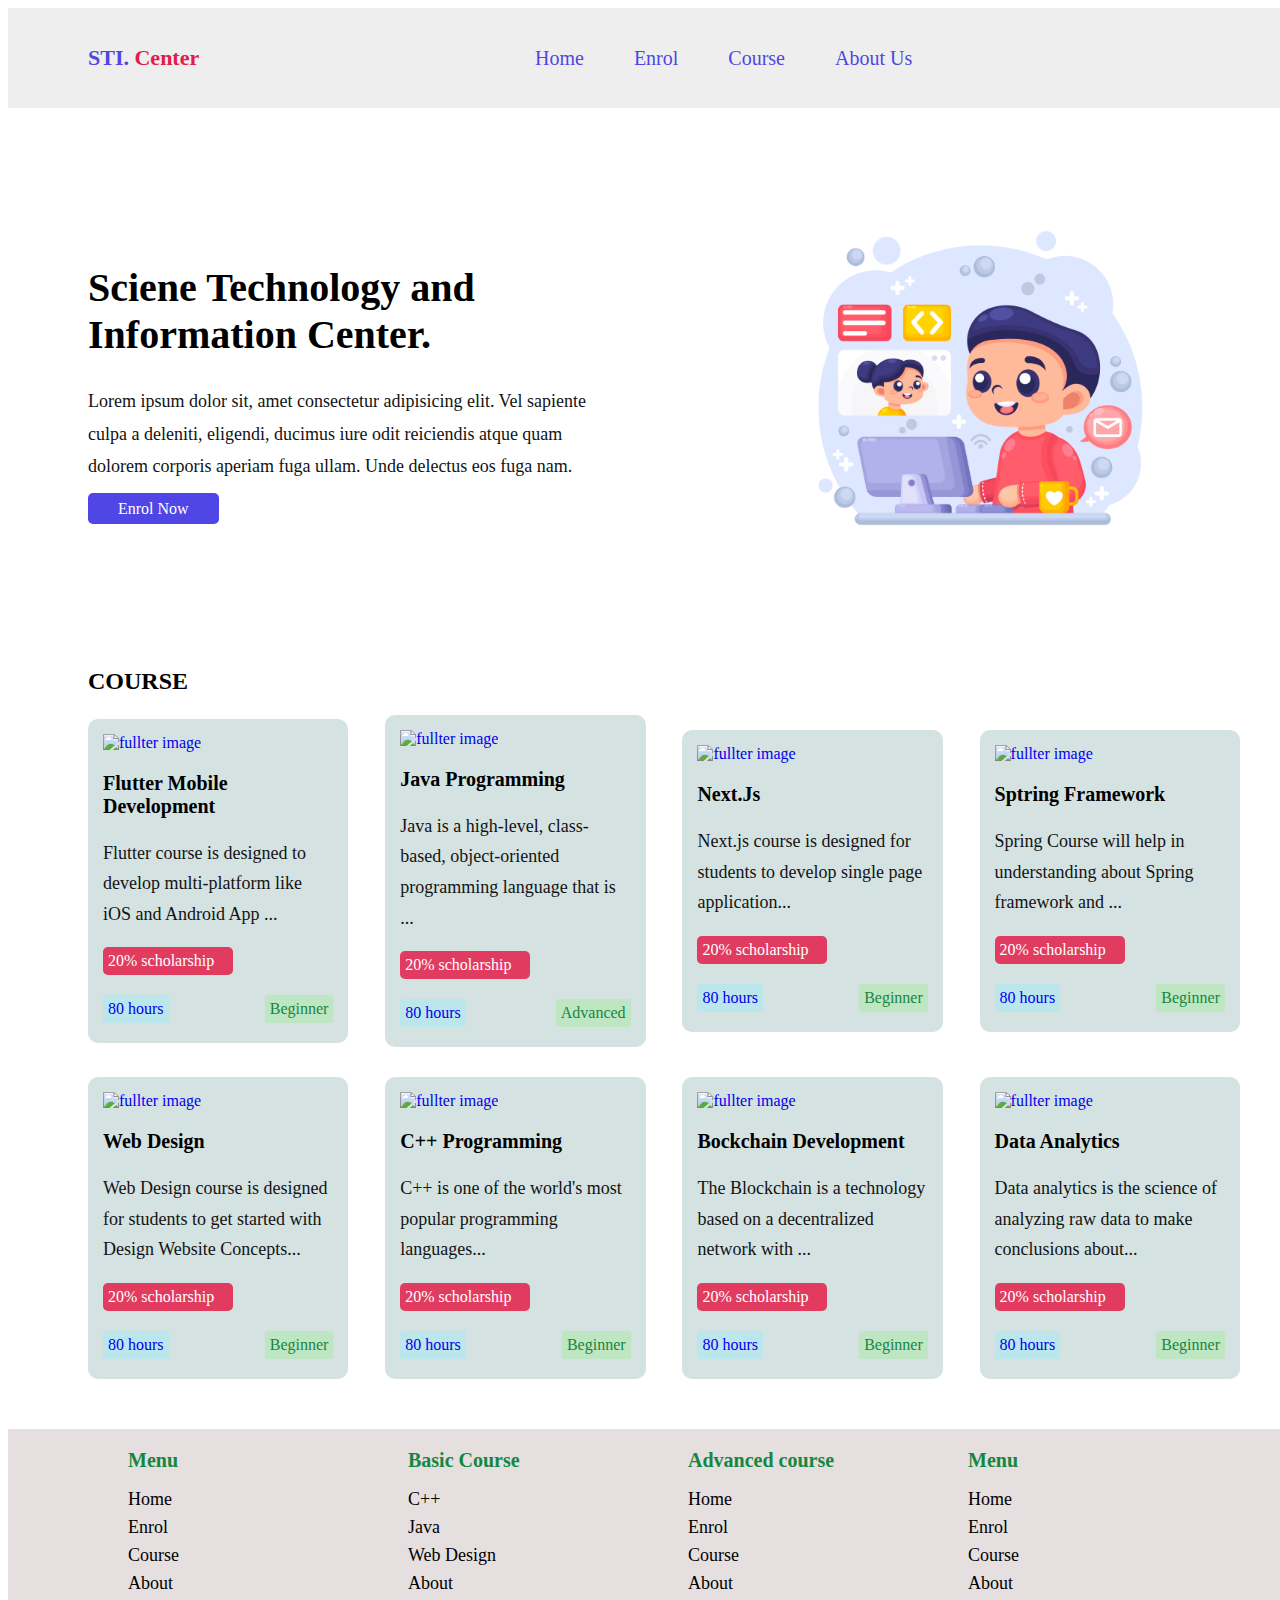
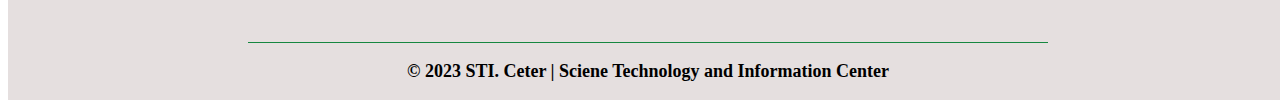
==== index.html @ 6ec13cc1 "first commit" ====
<!DOCTYPE html>
<html lang="en">
<head>
    <meta charset="UTF-8">
    <meta name="viewport" content="width=device-width, initial-scale=1.0">
    <title>Home</title>
    <link rel="stylesheet" href="style.css">
    <!-- link cdn font awesome -->
    <link rel="stylesheet" href="https://cdnjs.cloudflare.com/ajax/libs/font-awesome/6.5.1/css/all.min.css" integrity="sha512-DTOQO9RWCH3ppGqcWaEA1BIZOC6xxalwEsw9c2QQeAIftl+Vegovlnee1c9QX4TctnWMn13TZye+giMm8e2LwA==" crossorigin="anonymous" referrerpolicy="no-referrer" />
    
</head>
<body>
    <!-- Header start -->
    <header>
        <section class="nav-container">
            <div class="logo">STI. <span>Center</span></div>
            <div class="navbar">
                <nav>
                    <ul>
                        <li>
                            <a href="">Home</a>
                        </li>
                        <li>
                            <a href="">Enrol</a>
                        </li>
                        <li>
                            <a href="">Course</a>
                        </li>
                        <li>
                            <a href="">About Us</a>
                        </li>
                    </ul>
                </nav>
            </div>
            <div class="acc">
                <span><i class="fa-solid fa-user"></i></span>
            </div>
        </section>
    </header>
    <!-- Header end -->
   
    <!-- Main start -->
    <main>
        <section class="hero-section">
            <div class="content">
                <h1>Sciene Technology and Information Center.</h1>
                <p>Lorem ipsum dolor sit, amet consectetur adipisicing elit. Vel sapiente culpa a deleniti, eligendi, ducimus iure odit reiciendis atque quam dolorem corporis aperiam fuga ullam. Unde delectus eos fuga nam.</p>
                <a href="#">Enrol Now</a>
            </div>
            <div class="img">
                <img src="./Images/hero1.jpg" alt="Hero image">
            </div>
        </section>

        <section class="course">
            <h2>COURSE</h2>
            <div class="box-container">
                <a href="#" class="box">
                    <img src="https://api.istad.co/media/image/899bac49-e47c-406c-abb2-30ad0b498f88.png" alt="fullter image">
                    <h3>flutter mobile development</h3>
                    <p>Flutter course is designed to develop multi-platform like iOS and Android App ...</p>
                    <div class="discount">20% scholarship</div>
                    <div class="buttom">
                        <span class="hour">80 hours</span>
                        <span class="level">Beginner</span>
                    </div>
                </a>

                <a href="#" class="box">
                    <img src="https://api.istad.co/media/image/b0b3f26d-4d21-45c6-9ed4-8e1f9f11e534.png" alt="fullter image">
                    <h3>Java programming</h3>
                    <p>Java is a high-level, class-based, object-oriented programming language that is ...</p>
                    <div class="discount">20% scholarship</div>
                    <div class="buttom">
                        <span class="hour">80 hours</span>
                        <span class="level">Advanced</span>
                    </div>
                </a>

                <a href="#" class="box">
                    <img src="https://api.istad.co/media/image/dea9d967-e99e-49f3-a999-5b710dd5daf3.png" alt="fullter image">
                    <h3>Next.js</h3>
                    <p>Next.js course is designed for students to develop single page application...</p>
                    <div class="discount">20% scholarship</div>
                    <div class="buttom">
                        <span class="hour">80 hours</span>
                        <span class="level">Beginner</span>
                    </div>
                </a>

                <a href="#" class="box">
                    <img src="https://api.istad.co/media/image/c8c41751-3bc0-4f07-9658-7d95efbae692.png" alt="fullter image">
                    <h3>Sptring Framework</h3>
                    <p>Spring Course will help in understanding about Spring framework and ...</p>
                    <div class="discount">20% scholarship</div>
                    <div class="buttom">
                        <span class="hour">80 hours</span>
                        <span class="level">Beginner</span>
                    </div>
                </a>

                <a href="#" class="box">
                    <img src="https://api.istad.co/media/image/3a3d2bf2-670b-4f2f-a72a-b9b8ba3a0f38.png" alt="fullter image">
                    <h3>Web Design</h3>
                    <p>Web Design course is designed for students to get started with Design Website Concepts...</p>
                    <div class="discount">20% scholarship</div>
                    <div class="buttom">
                        <span class="hour">80 hours</span>
                        <span class="level">Beginner</span>
                    </div>
                </a>

                <a href="#" class="box">
                    <img src="https://api.istad.co/media/image/73c3424a-39e0-450c-8969-8b35559594f5.png" alt="fullter image">
                    <h3>C++ programming</h3>
                    <p>C++ is one of the world's most popular programming languages...</p>
                    <div class="discount">20% scholarship</div>
                    <div class="buttom">
                        <span class="hour">80 hours</span>
                        <span class="level">Beginner</span>
                    </div>
                </a>

                <a href="#" class="box">
                    <img src="https://api.istad.co/media/image/24c392c2-152b-49c0-bddb-dc12b9403b3e.png" alt="fullter image">
                    <h3>Bockchain development</h3>
                    <p>The Blockchain is a technology based on a decentralized network with ...</p>
                    <div class="discount">20% scholarship</div>
                    <div class="buttom">
                        <span class="hour">80 hours</span>
                        <span class="level">Beginner</span>
                    </div>
                </a>

                <a href="#" class="box">
                    <img src="https://api.istad.co/media/image/a3c4f87e-7a85-44c3-a568-6c5abef76cfe.png" alt="fullter image">
                    <h3>Data Analytics</h3>
                    <p>Data analytics is the science of analyzing raw data to make conclusions about...</p>
                    <div class="discount">20% scholarship</div>
                    <div class="buttom">
                        <span class="hour">80 hours</span>
                        <span class="level">Beginner</span>
                    </div>
                </a>

            </div>
        </section>
    </main>
    <!-- Main start -->

    <!-- Footer start -->
    <footer>
       <section class="footer-container">
            <div class="column">
                <h3>Menu</h3>
                <ul>
                    <li>
                        <a href="">Home</a>
                    </li>
                    <li>
                        <a href="">Enrol</a>
                    </li>
                    <li>
                        <a href="">Course</a>
                    </li>
                    <li>
                        <a href="">About</a>
                    </li>
                </ul>
            </div>
            <div class="column">
                <h3>Basic Course</h3>
                <ul>
                    <li>
                        <a href="">C++</a>
                    </li>
                    <li>
                        <a href="">Java</a>
                    </li>
                    <li>
                        <a href="">Web Design</a>
                    </li>
                    <li>
                        <a href="">About</a>
                    </li>
                </ul>
            </div>
            <div class="column">
                <h3>Advanced course</h3>
                <ul>
                    <li>
                        <a href="">Home</a>
                    </li>
                    <li>
                        <a href="">Enrol</a>
                    </li>
                    <li>
                        <a href="">Course</a>
                    </li>
                    <li>
                        <a href="">About</a>
                    </li>
                </ul>
            </div>
            <div class="column">
                <h3>Menu</h3>
                <ul>
                    <li>
                        <a href="">Home</a>
                    </li>
                    <li>
                        <a href="">Enrol</a>
                    </li>
                    <li>
                        <a href="">Course</a>
                    </li>
                    <li>
                        <a href="">About</a>
                    </li>
                </ul>
            </div>
       </section>
       <section class="end">
            <div class="line"></div>
            <h3 >© 2023 STI. Ceter | Sciene Technology and Information Center</h3>
       </section>
    </footer>
    <!-- Footer start -->
    
</body>
</html>
---- style.css ----
html{
    overflow-x: hidden;
}
header{
    width: 100vw;
    margin: auto;
    background-color: #eeeeee;
}
header > .nav-container{
    height: 100px;
    display: flex;
    justify-content: space-between;
    align-items: center;
}
header > .nav-container > .logo{
    margin-left: 80px;
    font-size: 20px;
    font-weight: 700;
    color: rgb(79 70 229);
    font-size: 22px;
}
header > .nav-container > .logo > span{
    color: rgb(225 29 72);
}
header > .nav-container > .navbar > nav > ul{
    display: flex;
    justify-content: center;
    align-items: center;
    gap: 50px;
}
header > .nav-container > .navbar > nav > ul > li{
    font-size: 20px;
    list-style: none;
}
header > .nav-container > .navbar > nav > ul > li > a{
    text-decoration: none;
    color: rgb(79 70 229);
    font-weight: 500;
}
header > .nav-container > .acc{
    margin-right: 80px;
    color: rgb(225 29 72);
    font-size: 20px;
}

main{
    width: 100vw;
    /* height: 100vh; */
}
main > .hero-section{
    width: 100%;
    margin-left: 80px;
    margin-right: 80px;
    height: 60vh;
    display: flex;
    justify-content: space-between;
    align-items: center;
}
main > .hero-section > .content{
    width: 50%;
    margin-right: 10px;
}
main > .hero-section > .content > h1{
    font-size: 40px;
}
main > .hero-section > .content > p{
    font-size: 18px;
    color: rgb(19, 19, 19);
    line-height: 1.8;
}
main > .hero-section > .content > a{
    padding: 7px 30px;
    text-align: center;
    color: white;
    background-color: rgb(79 70 229);
    text-decoration: none;
    border-radius: 5px;
}
main> .hero-section > .img{
    width: 50%;
    display: flex;
    justify-content: end;
    margin-right: 200px;
}
main> .hero-section > .img > img{
    width: 70%;
}

main > .course{
    width: 100vw;
    margin-left: 80px;
    margin-right: 80px;
    margin: auto;
}
main > .course > h2{
    margin-left: 80px;
}
main > .course > .box-container{
    width: 90%;
    display: flex;
    justify-content: space-between;
    align-items: center;
    flex-wrap: wrap;
    gap: 30px;
    padding-bottom: 50px;
    margin-left: 80px;
    margin-right: 80px;
}
main > .course > .box-container > .box{
    background-color: rgb(212, 226, 226);
    width: 20%;
    text-decoration: none;
    padding: 15px;
    border-radius: 10px;
}
main > .course > .box-container > .box > img{
    width: 100%;
    text-align: center;
}
main > .course > .box-container > .box > h3{
    font-size: 20px;
    color: black;
    text-transform: capitalize;
}
main > .course > .box-container > .box > p{
    font-size: 18px;
    color: rgb(19, 19, 19);
    line-height: 1.7;
}
main > .course > .box-container > .box > .discount{
    width: 120px;
    padding: 5px;
    background-color: rgb(225, 60, 96);
    color: white;
    border-radius: 5px;
}
main > .course > .box-container > .box > .buttom{
    margin-top: 20px;
    display: flex;
    justify-content: space-between;
    padding-bottom: 5px;
}
main > .course > .box-container > .box > .buttom > .hour{
    background-color: rgb(187, 230, 236);
    padding: 5px;
    border-radius: 3px;
}
main > .course > .box-container > .box > .buttom > .level{
    background-color: rgb(191, 230, 195);
    padding: 5px;
    border-radius: 3px;
    color: rgb(22, 135, 64);
}

footer{
    width: 100vw;
    background-color: #e5dfdf;
}
footer > .footer-container{
    margin-left: 80px;
    margin-right: 80px;
    display: flex;
    justify-content: space-between;
    align-items: center;
    font-size: 18px;
}
footer > .footer-container > .column{
    width: 100%;
    text-align: left;
    display: flex;
    flex-direction: column;
    justify-content: start;
    align-items: start;
}
footer > .footer-container > .column > h3{
    font-size: 20px;
    color: rgb(22, 135, 64);
    text-align: left;
    margin-left: 40px;
}
footer > .footer-container > .column > ul {
    margin-top: -10px;
}
footer > .footer-container > .column > ul > li{
    list-style: none;
    margin-top: 7px;
}
footer > .footer-container > .column > ul > li > a{
    text-decoration: none;
    color: black;
}
footer > .end{
    margin-top: 15px;
    margin-top: 30px;
    display: flex;
    flex-direction: column;
    justify-content: center;
    align-items: center;
}
footer > .end > .line{
    width: 800px;
    height: 1px;
    background-color: rgb(22, 135, 64);
}
footer > .end > h3{
    font-size: 18px;
}

/* Enroll page */
.enroll{
    width: 100vw;
    margin-top: 30px;
    margin-right: 80px;
    display: flex;
    justify-content: center;
    align-items: center;
    margin-bottom: 50px;
}
.enroll > .enroll-form > h1{
    font-size: 30px;
    font-weight: 800;
    text-align: center;
    padding-bottom: 20px;
}
.enroll > .enroll-form > .form-container{
    margin-top: 20px;
    display: flex;
    justify-content: center;
    border-radius: 10px;
    width: 800px;
    background-color: rgb(194, 234, 209);
    box-shadow: 2px 2px 3px rgb(168, 166, 166);
}
.enroll > .enroll-form > .form-container > form{
    padding: 20px;
    width: 45%;
    margin-left: 80px;
    display: flex;
    gap: 10px;
    flex-direction: column;
    justify-content: start;
    align-items: start;
    
}
.enroll > .enroll-form > .form-container > form > div> button{
    padding: 5px 20px;
    color: white;
    margin-top: 10px;
    border: none;
    outline: none;
    border-radius: 3px;
    margin: 2px;
}
.enroll > .enroll-form > .form-container > form > div > .btn-submit{
    background-color: rgb(22, 135, 64);
}
.enroll > .enroll-form > .form-container > form > div > .btn-cancel{
    background-color: rgb(225, 60, 96);
}
.enroll > .enroll-form > .form-container > div{
    width: 50%;
    background-image: url("https://img.freepik.com/free-vector/gradient-top-view-laptop-technology-background_52683-4503.jpg?w=996&t=st=1705631730~exp=1705632330~hmac=6e74542f0aeabcd3ef72e7f325daee4e18a6280714b62ce0f0801b90281b374c");
    background-position: center;
    background-size: cover;
    border-top-right-radius: 10px;
    border-bottom-right-radius: 10px;
}
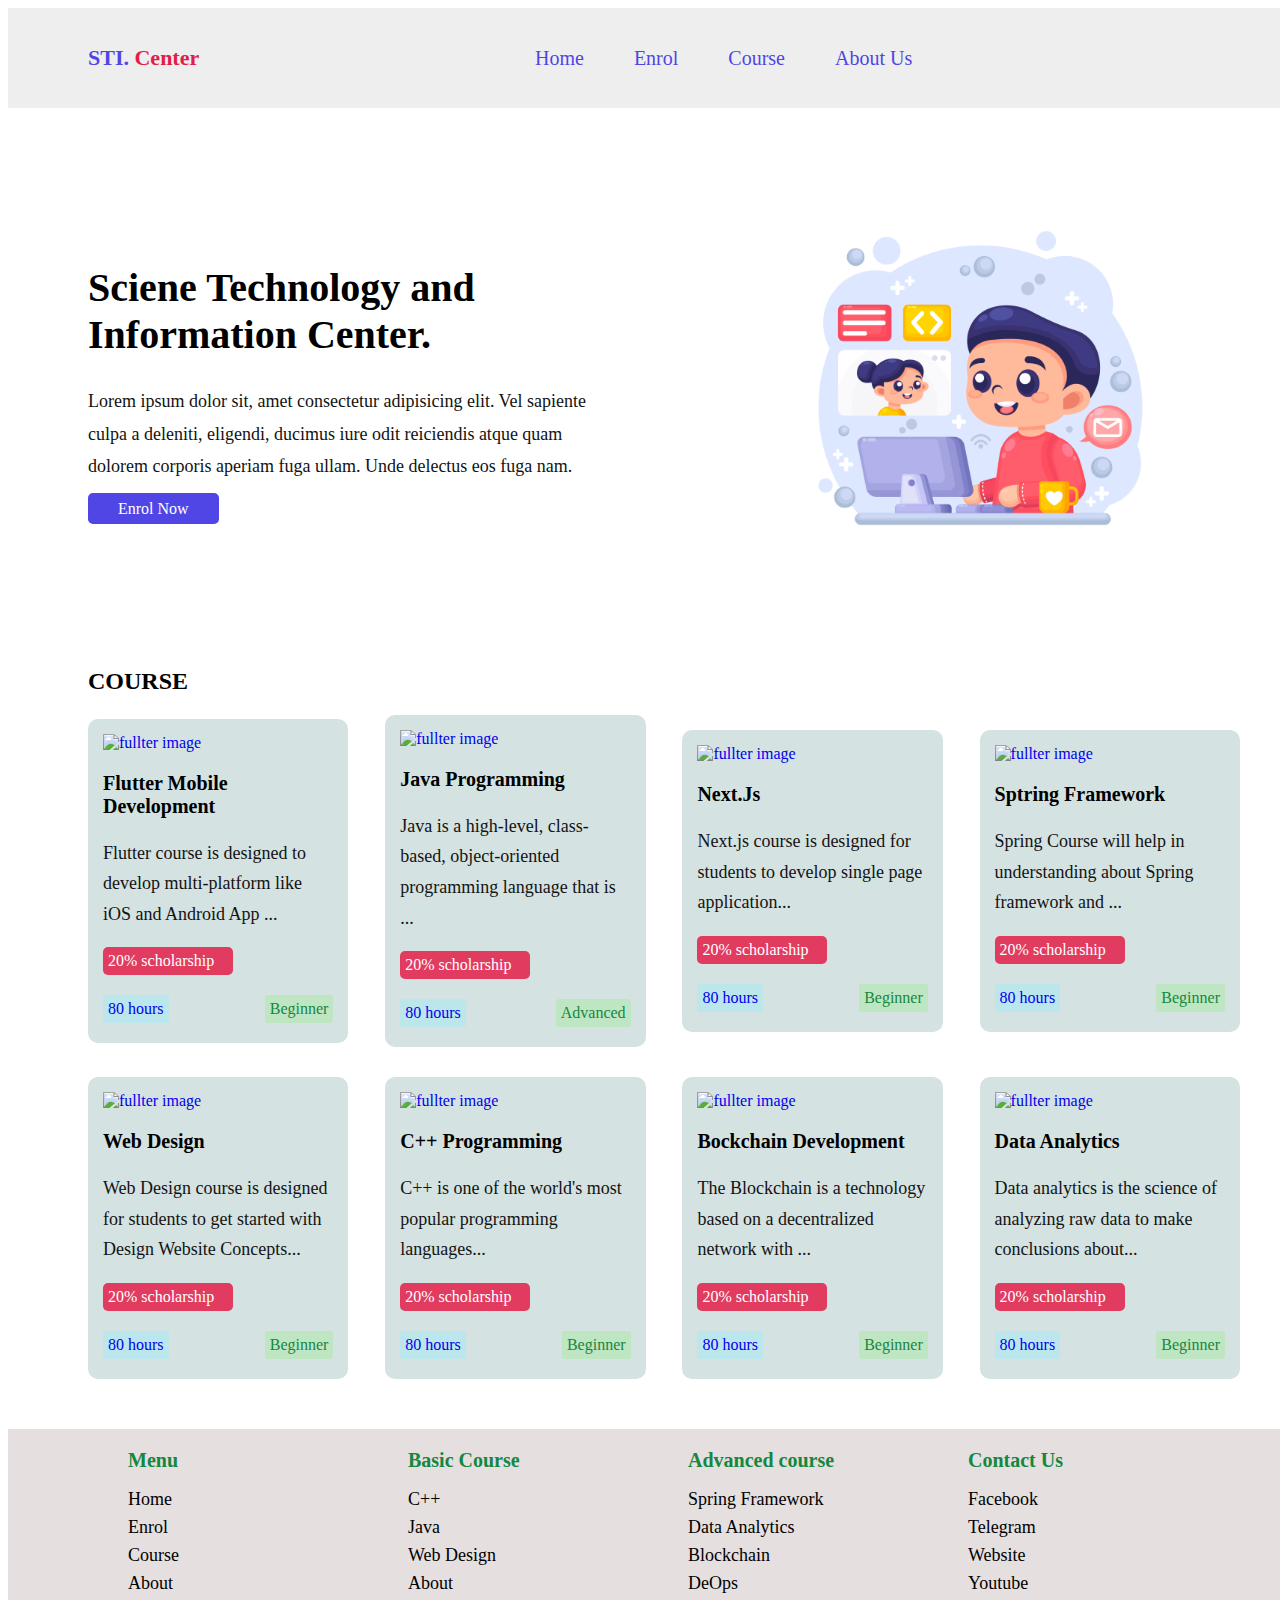
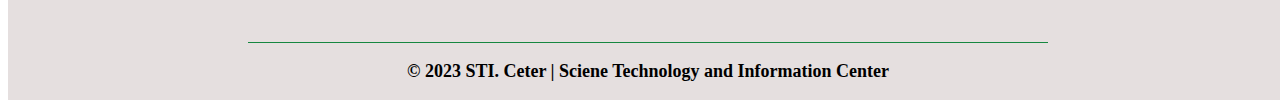
==== commit 063ac17d: "first updated" ====
--- a/index.html
+++ b/index.html
@@ -1,9 +1,18 @@
 <!DOCTYPE html>
 <html lang="en">
 <head>
+    <title>Home</title>
     <meta charset="UTF-8">
+    <meta name="description" content="This field contains information about your page. It is usually around 2  sentences long.">
+    <meta name="author" content="Maria" />
     <meta name="viewport" content="width=device-width, initial-scale=1.0">
-    <title>Home</title>
+    <meta http-equiv="refresh" content="30" />
+    <meta property="og:title" content="Sciene Technology and Information Center"/>
+    <meta property="og:description" content="STI is a Ceter to develop IT expert in Cambodai." />
+    <meta property="og:url" content="https://sti-center.vercel.app/" />
+    <meta property="og:type" content="article" />
+    <meta property="og:locale" content="en_GB" />
+    <!-- link css -->
     <link rel="stylesheet" href="style.css">
     <!-- link cdn font awesome -->
     <link rel="stylesheet" href="https://cdnjs.cloudflare.com/ajax/libs/font-awesome/6.5.1/css/all.min.css" integrity="sha512-DTOQO9RWCH3ppGqcWaEA1BIZOC6xxalwEsw9c2QQeAIftl+Vegovlnee1c9QX4TctnWMn13TZye+giMm8e2LwA==" crossorigin="anonymous" referrerpolicy="no-referrer" />
@@ -13,15 +22,17 @@
     <!-- Header start -->
     <header>
         <section class="nav-container">
-            <div class="logo">STI. <span>Center</span></div>
+            <div class="logo">
+                <a href="index.html">STI. <span>Center</span></a>
+            </div>
             <div class="navbar">
                 <nav>
                     <ul>
                         <li>
-                            <a href="">Home</a>
-                        </li>
-                        <li>
-                            <a href="">Enrol</a>
+                            <a href="index.html">Home</a>
+                        </li>
+                        <li>
+                            <a href="enroll.html">Enrol</a>
                         </li>
                         <li>
                             <a href="">Course</a>
@@ -189,33 +200,33 @@
                 <h3>Advanced course</h3>
                 <ul>
                     <li>
-                        <a href="">Home</a>
-                    </li>
-                    <li>
-                        <a href="">Enrol</a>
-                    </li>
-                    <li>
-                        <a href="">Course</a>
-                    </li>
-                    <li>
-                        <a href="">About</a>
-                    </li>
-                </ul>
-            </div>
-            <div class="column">
-                <h3>Menu</h3>
-                <ul>
-                    <li>
-                        <a href="">Home</a>
-                    </li>
-                    <li>
-                        <a href="">Enrol</a>
-                    </li>
-                    <li>
-                        <a href="">Course</a>
-                    </li>
-                    <li>
-                        <a href="">About</a>
+                        <a href="">Spring Framework</a>
+                    </li>
+                    <li>
+                        <a href="">Data Analytics</a>
+                    </li>
+                    <li>
+                        <a href="">Blockchain</a>
+                    </li>
+                    <li>
+                        <a href="">DeOps</a>
+                    </li>
+                </ul>
+            </div>
+            <div class="column">
+                <h3>Contact Us</h3>
+                <ul>
+                    <li>
+                        <a href="">Facebook</a>
+                    </li>
+                    <li>
+                        <a href="">Telegram</a>
+                    </li>
+                    <li>
+                        <a href="">Website</a>
+                    </li>
+                    <li>
+                        <a href="">Youtube</a>
                     </li>
                 </ul>
             </div>
--- a/style.css
+++ b/style.css
@@ -12,14 +12,18 @@
     justify-content: space-between;
     align-items: center;
 }
-header > .nav-container > .logo{
+header > .nav-container > .logo > a{
     margin-left: 80px;
     font-size: 20px;
     font-weight: 700;
     color: rgb(79 70 229);
     font-size: 22px;
-}
-header > .nav-container > .logo > span{
+    text-decoration: none;
+}
+.active{
+    color: rgb(225, 60, 96);
+}
+header > .nav-container > .logo > a > span{
     color: rgb(225 29 72);
 }
 header > .nav-container > .navbar > nav > ul{
